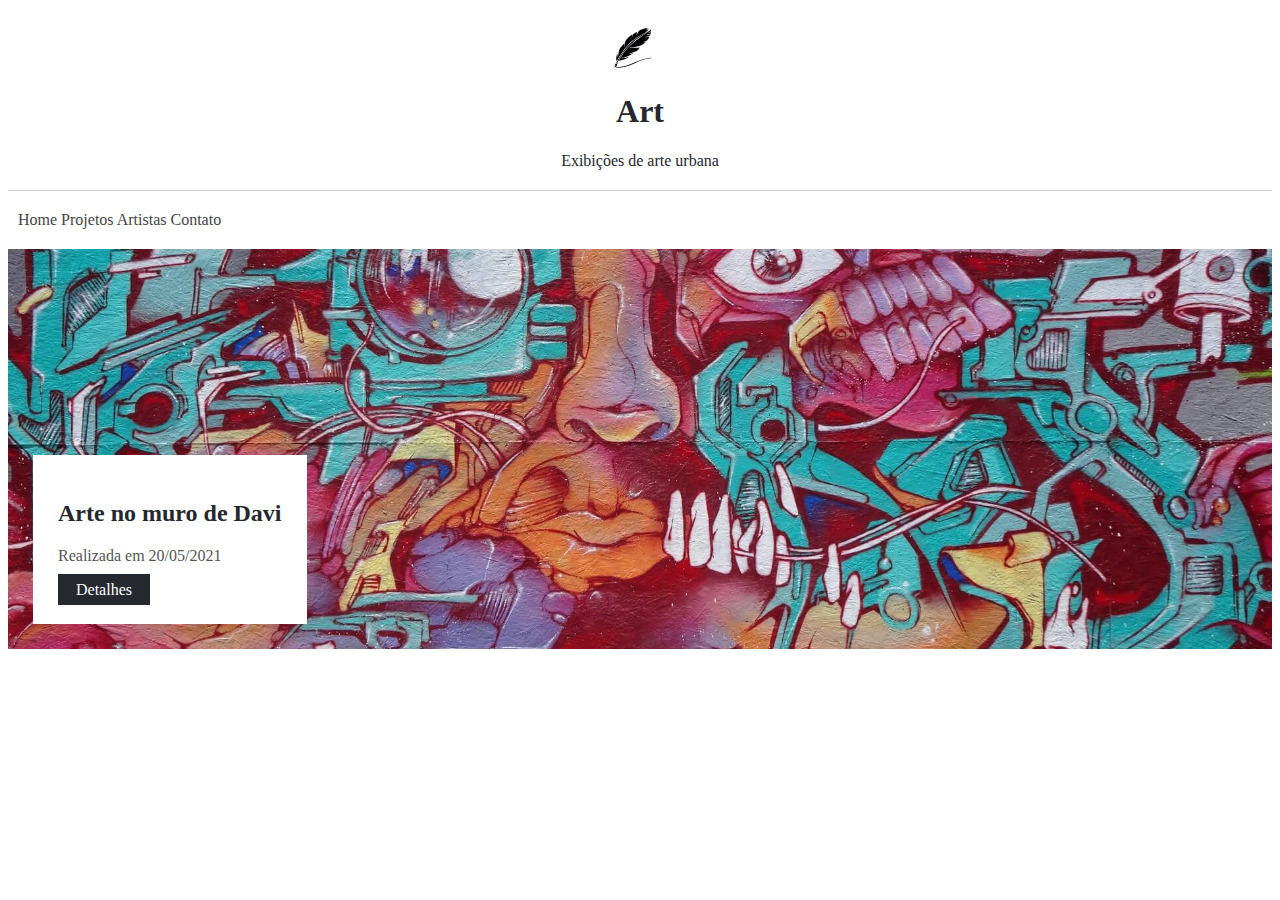
==== Projeto 1 - Art - Exposição de artes urbanas/index.html @ e50850a2 "primeiro commit - Inicio do projeto, criação do header e do banner principal" ====
<!DOCTYPE html>
<html lang="en">
    <head>
        <meta charset="UTF-8">
        <meta name="viewport" content="width=device-width, initial-scale=1.0">
        <link href="https://cdn.jsdelivr.net/npm/bootstrap@5.3.2/dist/css/bootstrap.min.css" rel="stylesheet" integrity="sha384-T3c6CoIi6uLrA9TneNEoa7RxnatzjcDSCmG1MXxSR1GAsXEV/Dwwykc2MPK8M2HN" crossorigin="anonymous"> <!-- CSS bootstrap -->
        <link rel="stylesheet" href="https://cdn.jsdelivr.net/npm/bootstrap-icons@1.11.1/font/bootstrap-icons.css"> <!-- bootstrap icons -->
        <link rel="stylesheet" href="./css/styles.css"> <!-- CSS do Art -->
        <link rel="shortcut icon" href="./img/favicon.ico" type="image/x-icon">
        <title>ART</title>
    </head>
    <body>

    <!-- HEADER -->
        <div class="container-fluid">
            <header class="row" id="header">
                <div id="log-container">
                    <img src="./img/art_logo.svg" alt="Art" id="logo">
                    <h1>Art</h1>
                </div>
                <p>Exibições de arte urbana</p>
            </header>
            <nav id="navbar" class="container">
                <div class="row justify-content-center">
                    <a href="#">Home</a>
                    <a href="#">Projetos</a>
                    <a href="#">Artistas</a>
                    <a href="#">Contato</a>
                </div>
            </nav>
        </div>

    <!-- MAIN IMAGE -->
        <div class="container" id="main-image-container">
            <div class="main-image center-image">
                <div class="main-image-info">
                    <h2>Arte no muro de Davi</h2>
                    <p class="secundary-color">Realizada em 20/05/2021</p>
                    <a href="" class="btn">Detalhes</a>
                </div>
            </div>
        </div>
    </body>
</html>
---- Projeto 1 - Art - Exposição de artes urbanas/css/styles.css ----
/* Estilos Gerais */

* {
    color: #25282E;
}

a, i {
    transition: .5s;
    text-decoration: none;
}

.secundary-color {
    color: #555;
}

.center-image {
    background-size: cover;
    background-position: center;
}

.btn {
    text-decoration: none;
    background-color: #25282E;
    color: #fff;
    padding: 7px 18px;
    border-radius: 0;
}

.btn:hover {
    background-color: #333;
    color: #FFF;
}

/* HEADER */

#header {
    text-align: center;
    padding: 20px;
    border-bottom: 1px solid #ccc;
}

#header p {
    margin-bottom: 0;
}

#logo-container {
    display: flex;
    justify-content: center;
}

#logo {
    width: 40px;
    margin-right: 15px;
}

/* NAVBAR */

#navbar {
    padding: 10px;
    margin: 10px auto;
}

#navbar a {
    width: 80px;
    color: #444;
}

#navbar a:hover {
    color: #c1b696;
}

/* MAIN IMAGE */

.main-image {
    height: 400px;
    background-image: url("../img/g_1.jpg");
    margin-bottom: 30px;
    position: relative;
}

.main-image-info {
    background-color: #fff;
    padding: 25px;
    position: absolute;
    left: 25px;
    bottom: 25px;
}
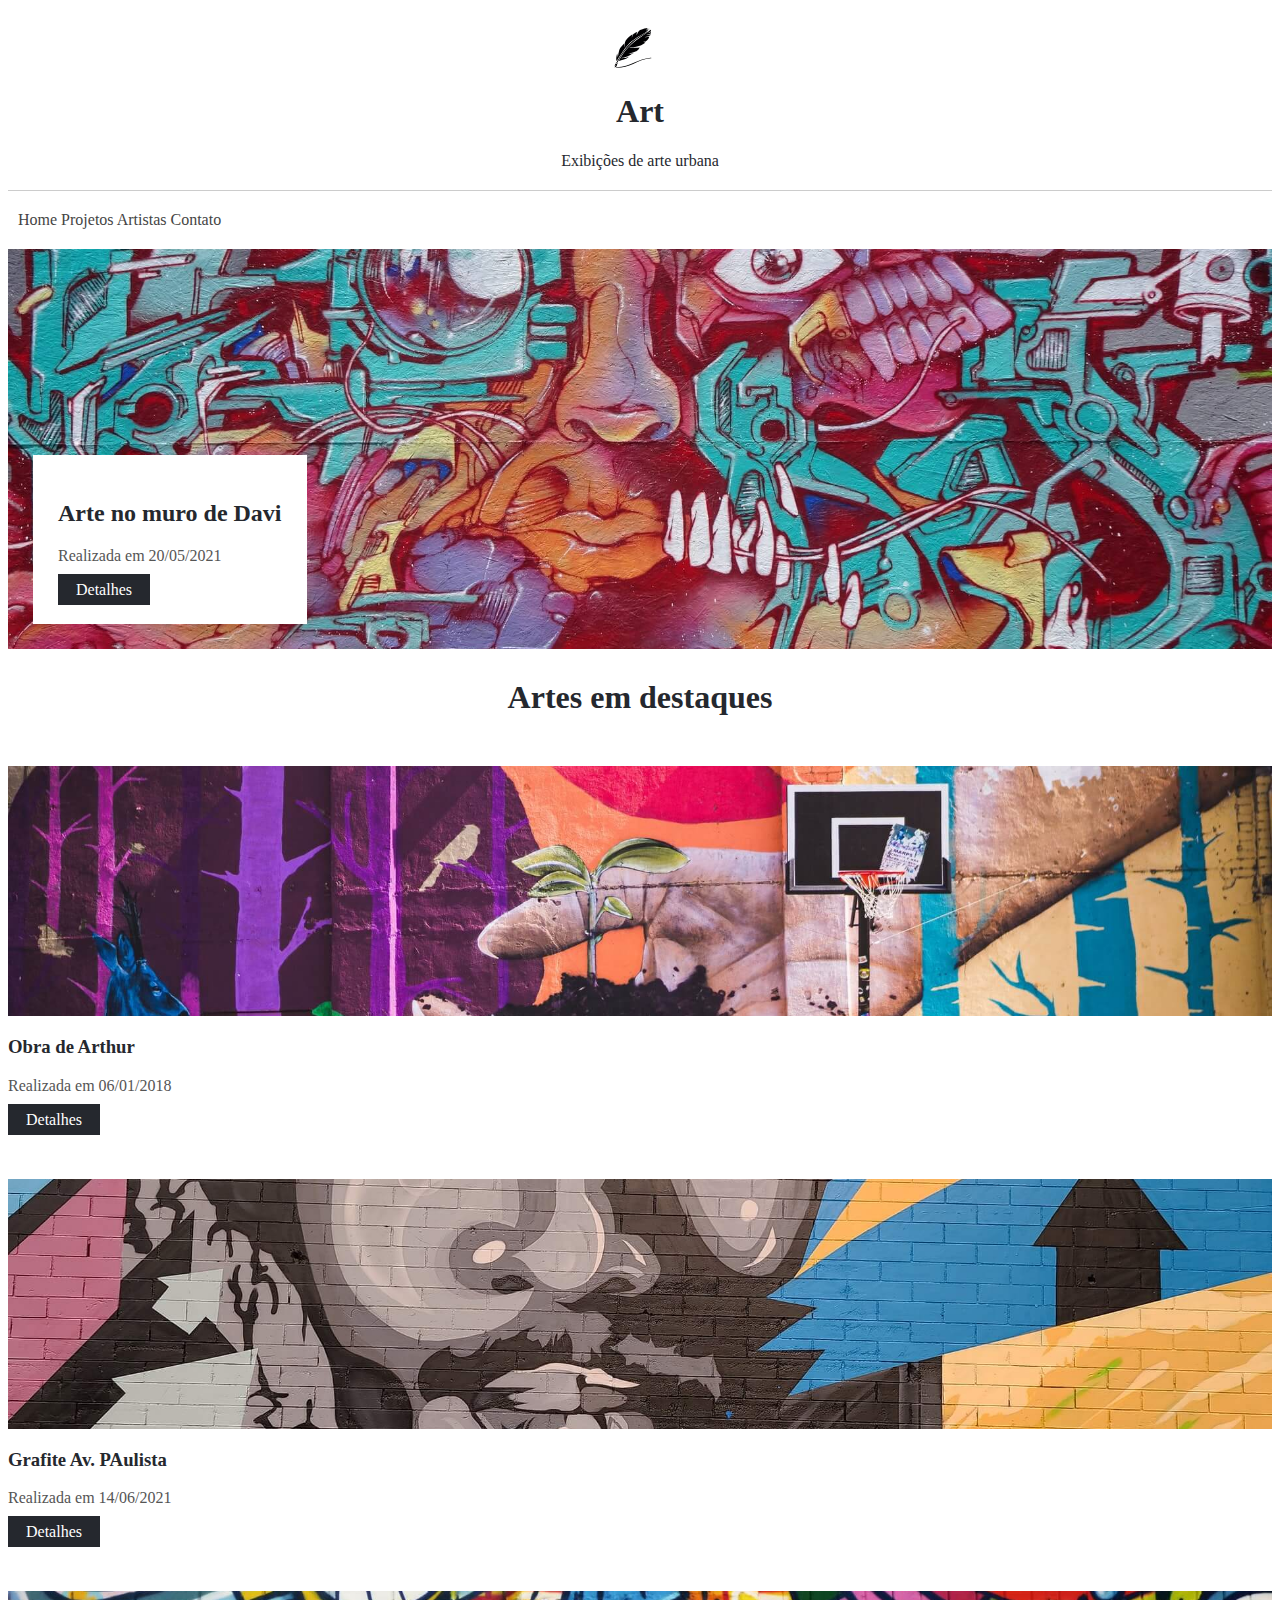
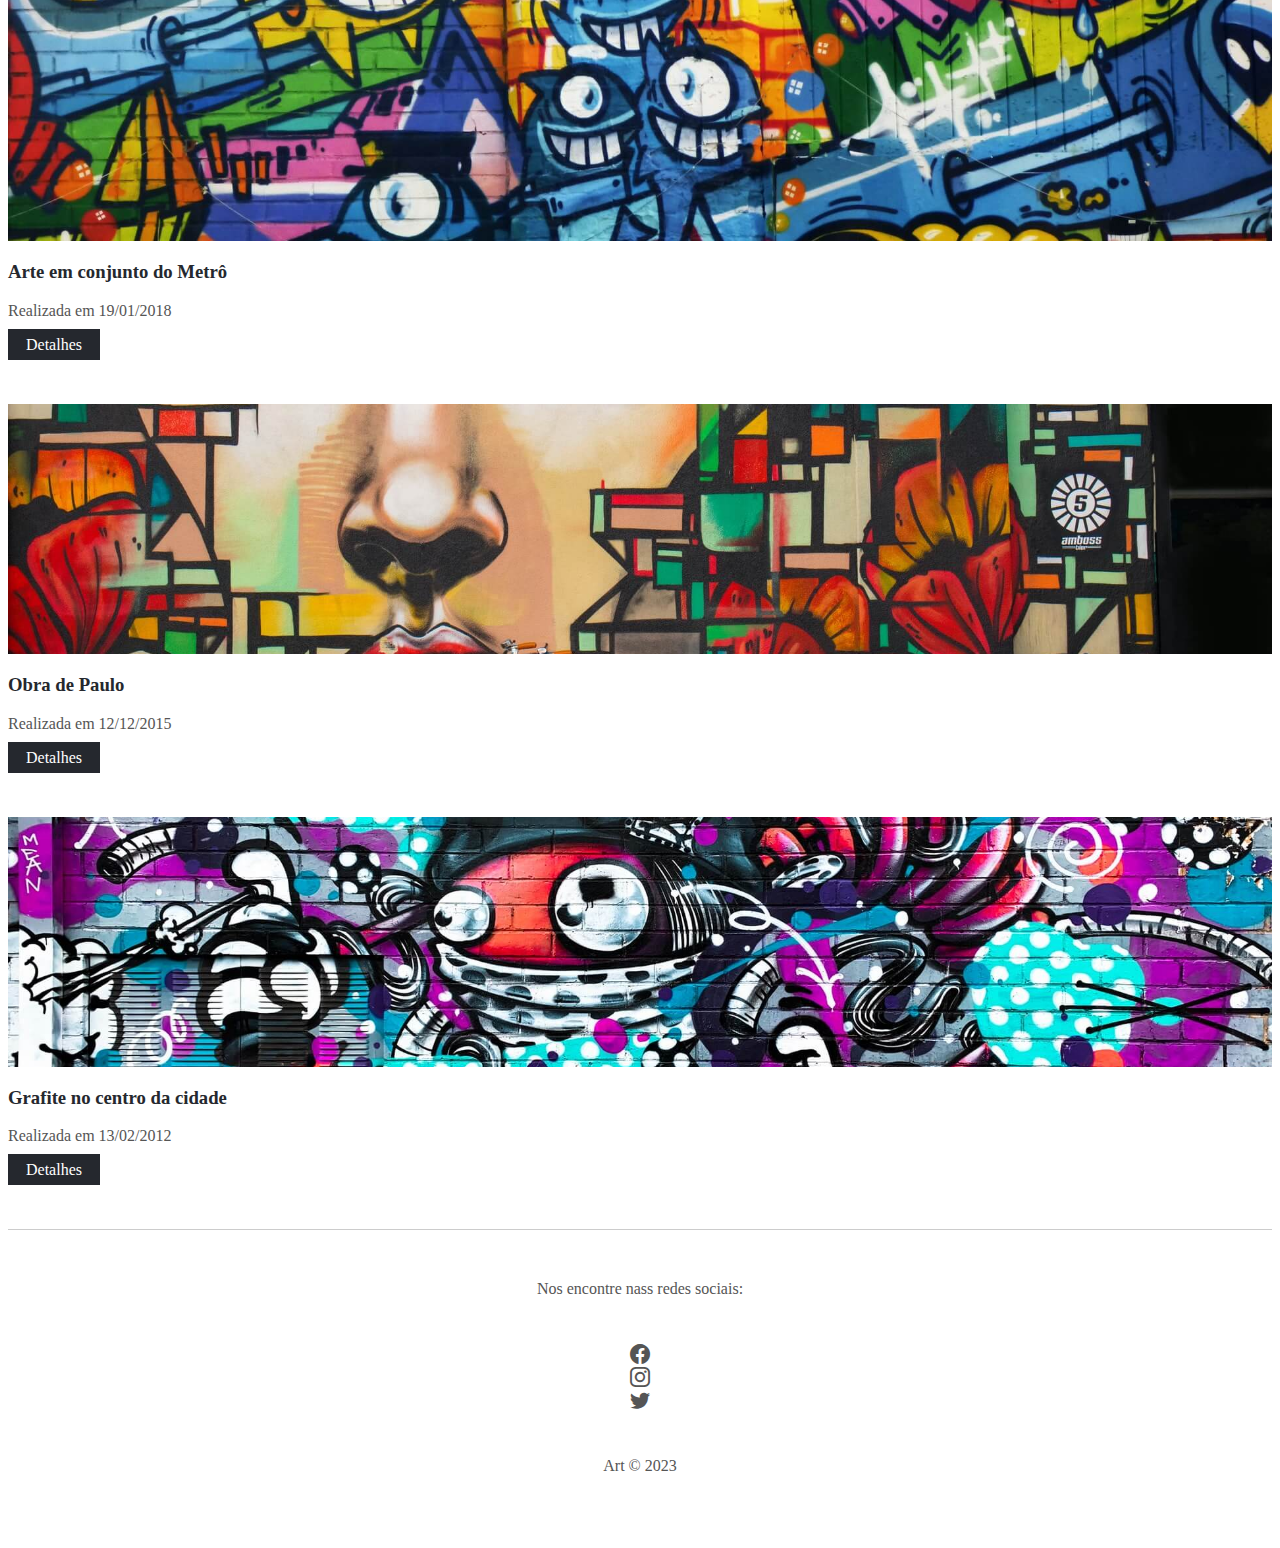
==== commit e49631f5: "Criação da parte do grid e do footer, finalizando o projeto." ====
--- a/Projeto 1 - Art - Exposição de artes urbanas/index.html
+++ b/Projeto 1 - Art - Exposição de artes urbanas/index.html
@@ -36,9 +36,65 @@
                 <div class="main-image-info">
                     <h2>Arte no muro de Davi</h2>
                     <p class="secundary-color">Realizada em 20/05/2021</p>
-                    <a href="" class="btn">Detalhes</a>
+                    <a href="#" class="btn">Detalhes</a>
                 </div>
             </div>
         </div>
+
+    <!-- GALLERY -->
+        <div class="container" id="gallery-container">
+            <div class="col-12">
+                <h1>Artes em destaques</h1>
+            </div>
+            <div class="row gx-md-5">
+                <div class="col-12 col-md-6">
+                    <div class="small-image-container center-image" id="img2"></div>
+                    <h3>Obra de Arthur</h3>
+                    <p class="secundary-color">Realizada em 06/01/2018</p>
+                    <a href="#" class="btn">Detalhes</a>
+                </div>
+                <div class="col-12 col-md-6">
+                    <div class="small-image-container center-image" id="img3"></div>
+                    <h3>Grafite Av. PAulista</h3>
+                    <p class="secundary-color">Realizada em 14/06/2021</p>
+                    <a href="#" class="btn">Detalhes</a>
+                </div>
+                <div class="col-12 col-md-6">
+                    <div class="small-image-container center-image" id="img4"></div>
+                    <h3>Arte em conjunto do Metrô</h3>
+                    <p class="secundary-color">Realizada em 19/01/2018</p>
+                    <a href="#" class="btn">Detalhes</a>
+                </div>
+                <div class="col-12 col-md-6">
+                    <div class="small-image-container center-image" id="img5"></div>
+                    <h3>Obra de Paulo</h3>
+                    <p class="secundary-color">Realizada em  12/12/2015</p>
+                    <a href="#" class="btn">Detalhes</a>
+                </div>
+                <div class="col-12 col-md-6">
+                    <div class="small-image-container center-image" id="img6"></div>
+                    <h3>Grafite no centro da cidade</h3>
+                    <p class="secundary-color">Realizada em 13/02/2012</p>
+                    <a href="#" class="btn">Detalhes</a>
+                </div>
+            </div>
+        </div>
+
+    <!-- FOOTER -->
+        <footer class="container">
+            <p class="secundary-color">Nos encontre nass redes sociais:</p>
+            <div class="row justify-content-center" id="social-icons-container">
+                <div class="col-1">
+                    <a href="#"><i class="bi bi-facebook secundary-color"></i></a>
+                </div>
+                <div class="col-1">
+                    <a href="#"><i class="bi bi-instagram secundary-color"></i></a>
+                </div>
+                <div class="col-1">
+                    <a href="#"><i class="bi bi-twitter secundary-color"></i></a>
+                </div>
+            </div>
+            <p class="secundary-color"> Art &copy; 2023</p>
+        </footer>
     </body>
 </html>--- a/Projeto 1 - Art - Exposição de artes urbanas/css/styles.css
+++ b/Projeto 1 - Art - Exposição de artes urbanas/css/styles.css
@@ -84,4 +84,70 @@
     position: absolute;
     left: 25px;
     bottom: 25px;
+}
+
+/* GALLERY */
+
+#img2 {
+    background-image: url("../img/g_2.jpg");
+}
+
+#img3 {
+    background-image: url("../img/g_3.jpg");
+}
+
+#img4 {
+    background-image: url("../img/g_4.jpg");
+}
+
+#img5 {
+    background-image: url("../img/g_5.jpg");
+}
+
+#img6 {
+    background-image: url("../img/g_6.jpg");
+}
+
+#gallery-container h1 {
+    text-align: center;
+}
+
+#gallery-container h1, 
+#gallery-container .col-md-6,
+#gallery-container .col-12 {
+    margin-bottom: 50px;
+}
+
+.small-image-container {
+    height: 250px;
+    margin-bottom: 20px;
+}
+
+/* FOOTER */
+
+footer {
+    border-top: 1px solid #ccc;
+    height: 250px;
+    padding: 30px;
+}
+
+footer i {
+    font-size: 20px;
+}
+
+#social-icons-container {
+    padding: 25px;
+}
+
+#social-icons-container div {
+    text-align: center;
+}
+
+footer p {
+    text-align: center;
+    margin: 20px;
+}
+
+a:hover i {
+    color: #c1b696;
 }